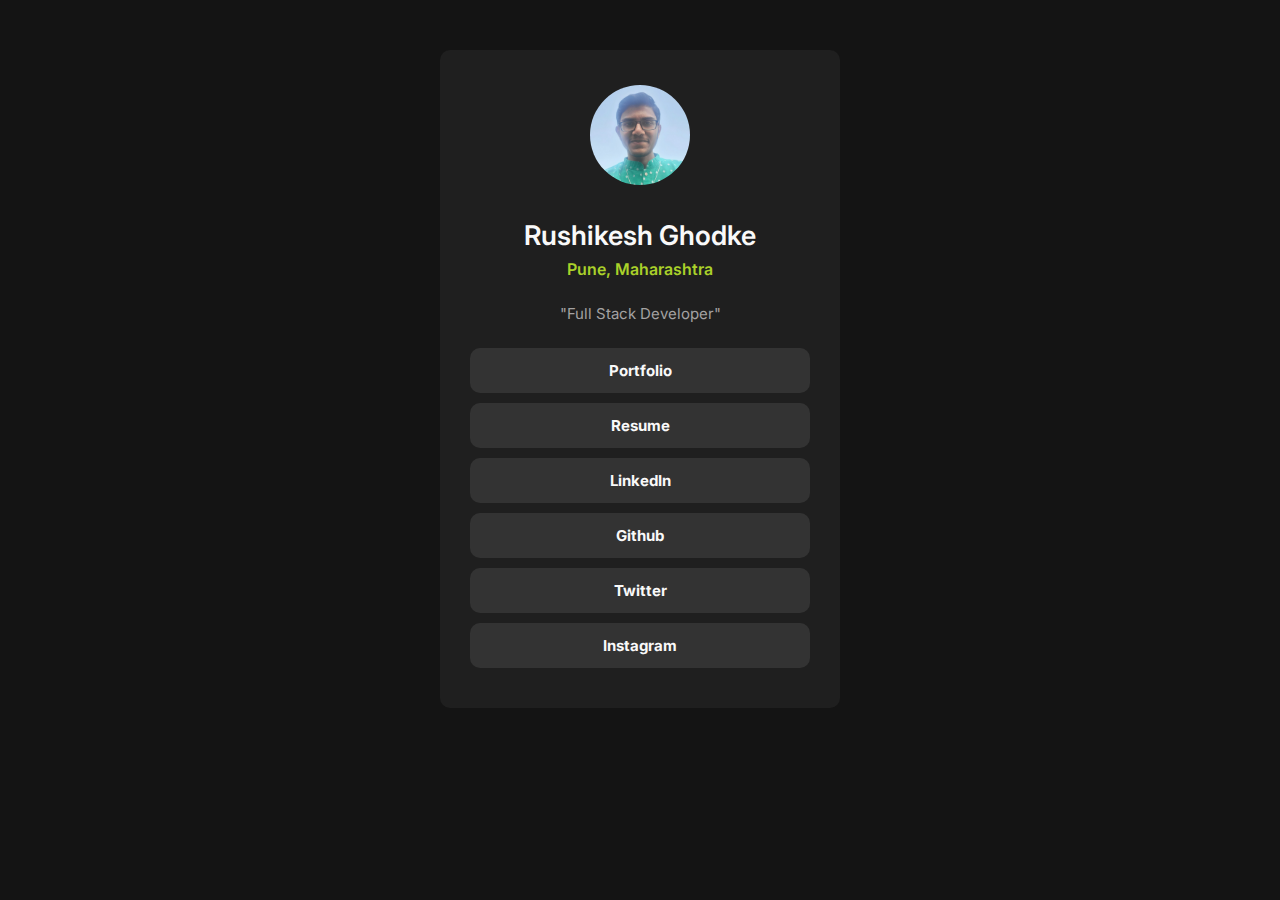
==== index.html @ 3709acbc "final commit" ====
<!DOCTYPE html>
<html lang="en">
<head>
    <meta charset="UTF-8">
    <meta name="viewport" content="width=device-width, initial-scale=1.0">
    <link rel="stylesheet" href="style.css">
    <title>Rushikesh Ghodke's Links</title>
</head>
<body>
    <div class="container">
        <div class="info">
            <div class="img-div">
                <img src="./imgs/rushikesh_image.jpg" alt="rushikesh_image">
            </div>
            <h1 class="name">Rushikesh Ghodke</h1>
            <h4 class="location">Pune, Maharashtra</h4>
            <p class="skills">"Full Stack Developer"</p>
        </div>
    
        <div class="button-container">
            <button id="portfolio" class="btn-redirect">Portfolio</button>
            <button id="resume" class="btn-redirect">Resume</button>
            <button id="linkedin" class="btn-redirect">LinkedIn</button>
            <button id="github" class="btn-redirect">Github</button>
            <button id="twitter" class="btn-redirect">Twitter</button>
            <button id="instagram" class="btn-redirect">Instagram</button>
        </div>
    </div>
    <script src="index.js"></script>
</body>
</html>
---- style.css ----
@import url('https://fonts.googleapis.com/css2?family=Inter:wght@100..900&display=swap');

* {
    margin: 0;
    padding: 0;
    box-sizing: border-box;
    background-color: #141414;
    font-family: "Inter", sans-serif;
}

body {
    display: flex;
    justify-content: center;
    align-items: center;
}

.container {
    width: 400px;
    margin: 50px 15px;
    background-color: #1F1F1F;
    padding: 35px 20px;
    border-radius: 10px;
}

.info {
    display: flex;
    flex-direction: column;
    align-items: center;
    justify-content: center;
    background-color: inherit;
}

.name {
    color: #F9F9F9;
    font-size: 27px;
    font-weight: 600;
    background-color: inherit;
}

.location {
    font-size: 16px;
    font-weight: 600;
    color: #AAD12A;
    background-color: inherit;
    margin-top: 7px;
    margin-bottom: 25px;
}

.skills {
    font-size: 15px;
    font-weight: 400;
    color: #a4a2a2;
    background-color: inherit;
    margin-bottom: 20px;
}

.img-div {
    background-color: inherit;
}

.img-div img {
    width: 100px;
    border-radius: 50%;
    margin-bottom: 30px;
}

.button-container {
    display: flex;
    flex-direction: column;
    background-color: inherit;
}

.btn-redirect {
    color: #F9F9F9;
    background-color: #333333;
    border-radius: 10px;
    border: none;
    padding: 13px 10px;
    margin: 5px 10px;
    font-size: 15px;
    font-weight: 700;
    cursor: pointer;
}

.btn-redirect a {
    text-decoration: none;
    color: #F9F9F9;
    background-color: inherit;
}
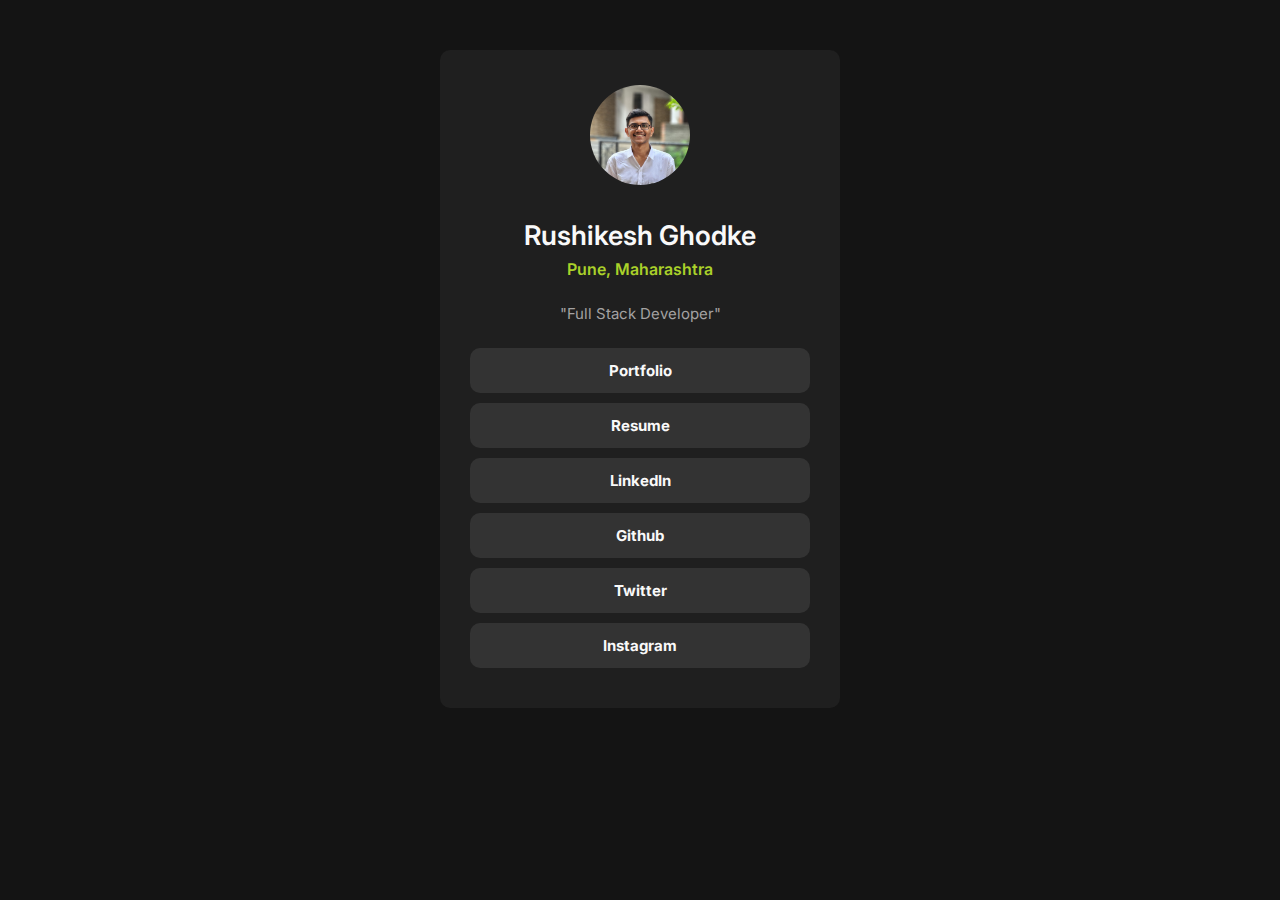
==== commit 028b3742: "Update index.html" ====
--- a/index.html
+++ b/index.html
@@ -10,7 +10,7 @@
     <div class="container">
         <div class="info">
             <div class="img-div">
-                <img src="./imgs/rushikesh_image.jpg" alt="rushikesh_image">
+                <img src="./imgs/RushikeshGhodke_WebMaster_TY.jpg" alt="rushikesh_image">
             </div>
             <h1 class="name">Rushikesh Ghodke</h1>
             <h4 class="location">Pune, Maharashtra</h4>
@@ -28,4 +28,4 @@
     </div>
     <script src="index.js"></script>
 </body>
-</html>+</html>
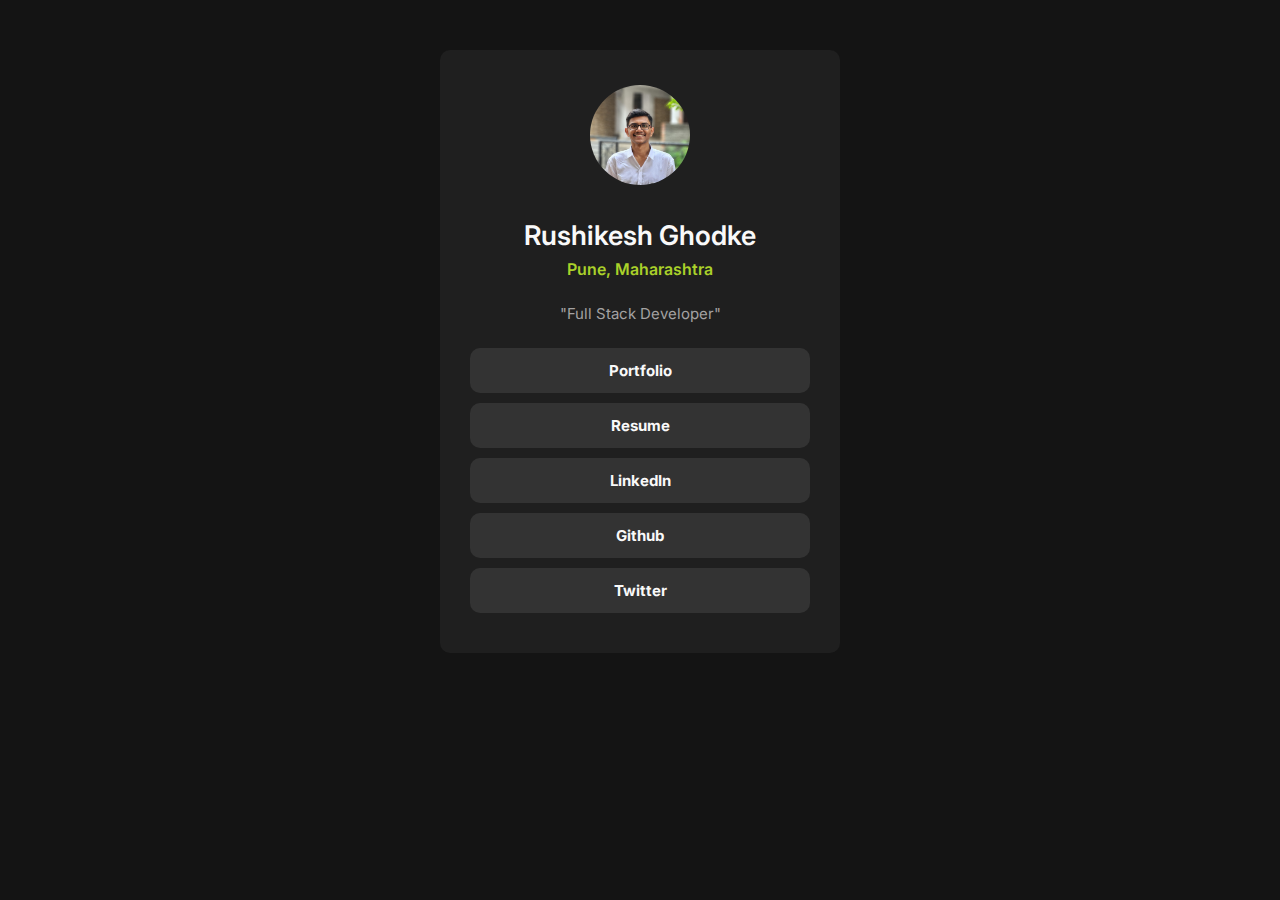
==== commit 064d24e1: "Update index.html" ====
--- a/index.html
+++ b/index.html
@@ -23,7 +23,6 @@
             <button id="linkedin" class="btn-redirect">LinkedIn</button>
             <button id="github" class="btn-redirect">Github</button>
             <button id="twitter" class="btn-redirect">Twitter</button>
-            <button id="instagram" class="btn-redirect">Instagram</button>
         </div>
     </div>
     <script src="index.js"></script>
